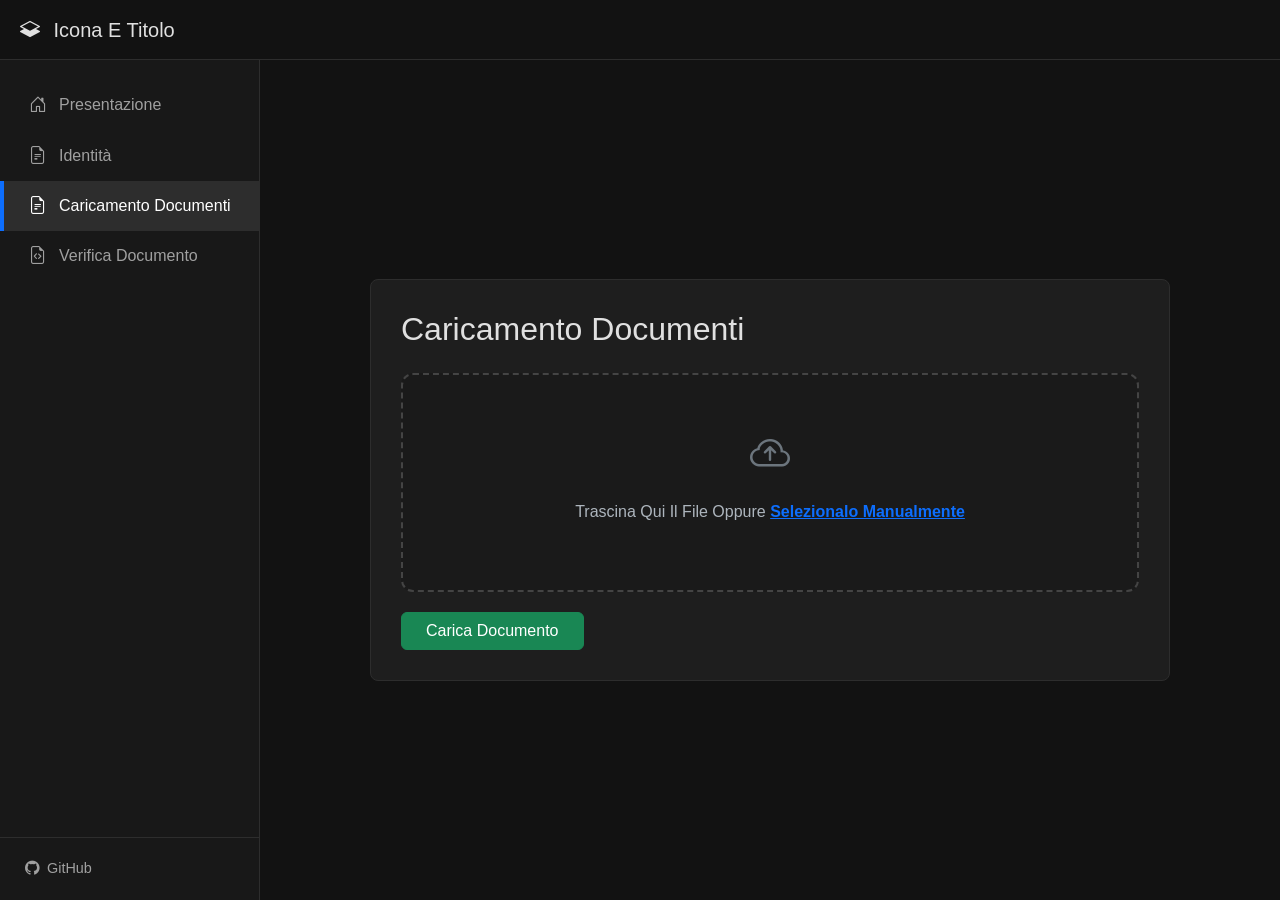
==== caricamentoDocumenti.html @ 630a045e "Struttura Base E (Quasi) Finita Pagina Di Caricamento" ====
<!DOCTYPE html>
<html lang="it">
<head>
    <meta charset="UTF-8">
    <meta name="viewport" content="width=device-width, initial-scale=1.0">
    <title>Progetto - Form 2</title>
    <link href="https://cdn.jsdelivr.net/npm/bootstrap@5.3.0/dist/css/bootstrap.min.css" rel="stylesheet">
    <link rel="stylesheet" href="https://cdn.jsdelivr.net/npm/bootstrap-icons@1.11.0/font/bootstrap-icons.css">
    <link rel="stylesheet" href="style.css">
</head>
<body>

    <header class="app-header">
        <h5 class="mb-0"><i class="bi bi-layers-half me-2"></i> Icona E Titolo</h5>
    </header>

    <div class="main-container">
        <!-- Sidebar -->
        <aside class="sidebar">
            <nav class="nav-links">
                <a href="index.html" class="nav-link">
                    <i class="bi bi-house-door"></i> <span>Presentazione</span>
                </a>
                <a href="identità.html" class="nav-link">
                    <i class="bi bi-file-earmark-text"></i> <span>Identità</span>
                </a>
                <a href="caricamentoDocumenti.html" class="nav-link active">
                    <i class="bi bi-file-earmark-text"></i> <span>Caricamento Documenti</span>
                </a>
                <a href="verificaDocumento.html" class="nav-link">
                    <i class="bi bi-file-earmark-code"></i> <span>Verifica Documento</span>
                </a>
            </nav>

            <div class="sidebar-footer">
                <a href="https://github.com/CiccioLagXCVIII" class="github-link">
                    <i class="bi bi-github me-2"></i> <span>GitHub</span>
                </a>
            </div>
        </aside>

        <main class="content-area">
            <div class="custom-card">
                <h2 id="form-title" class="mb-4">Caricamento Documenti</h2>
                <form>
                    <div id="drop-zone" class="upload-area">
                        <label for="file-input"><i class="bi bi-cloud-arrow-up fs-1"></i></label>
                        <p>Trascina Qui Il File Oppure <label for="file-input" id="upload-link">Selezionalo Manualmente</label></p>
                        <input type="file" id="file-input" hidden>
                    </div>

                    <div id="file-info" class="mt-3 mb-4 text-muted">
                        <strong>Hash SHA-256 Del File "<span id="file-name"></span>":</strong>
                        
                        <div class="hash-container">
                            <span id="file-hash" class="text-success font-monospace">
                                <!-- Hash generato via JS -->
                            </span>
                            
                            <button type="button" id="copy-btn" class="btn btn-outline-light btn-sm border-0" title="Copia Hash">
                                <i class="bi bi-copy"></i>
                            </button>
                        </div>
                    </div>
                    <button type="submit" class="btn btn-success px-4">Carica Documento</button>
                </form>
            </div>
        </main>
    </div>

    <div id="copy-toast" class="copy-toast">
        <i class="bi bi-check-circle me-2"></i> Hash Copiato!
    </div>

    <script src="main.js"></script>
</body>
</html>
---- style.css ----
/* ==================== Stile Condiviso Per Tutte Le Pagine ==================== */
:root {
    --bg-dark: #121212;
    --sidebar-bg: #181818;
    --border-color: #2d2d2d;
    --accent-color: #0d6efd;
    --text-main: #e0e0e0;
    --text-muted: #a0a0a0;
}

body {
    background-color: var(--bg-dark);
    color: var(--text-main);
    font-family: 'Segoe UI', Roboto, Helvetica, Arial, sans-serif;
    margin: 0;
    height: 100vh;
    display: flex;
    flex-direction: column;
    overflow: hidden; /* Evita lo scroll dell'intera pagina */
}

/* ==================== Sidebar (Navbar Laterale) ==================== */
.sidebar {
    width: 260px;
    background-color: var(--sidebar-bg);
    border-right: 1px solid var(--border-color);
    display: flex;
    flex-direction: column;
    justify-content: space-between;
    flex-shrink: 0;
}

.nav-links {
    display: flex;
    flex-direction: column;
    padding-top: 20px;
}

.sidebar .nav-link {
    color: var(--text-muted);
    padding: 12px 25px;
    text-decoration: none;
    transition: all 0.2s ease;
    border-left: 4px solid transparent;
    display: flex;
    align-items: center;
}

.sidebar .nav-link i {
    margin-right: 12px;
    font-size: 1.1rem;
}

.sidebar .nav-link:hover {
    color: white;
    background-color: #252525;
}

.sidebar .nav-link.active {
    color: white;
    background-color: #2d2d2d;
    border-left-color: var(--accent-color);
}

.sidebar-footer {
    padding: 20px 25px;
    border-top: 1px solid var(--border-color);
}

.github-link {
    color: var(--text-muted);
    text-decoration: none;
    font-size: 0.9rem;
    display: flex;
    align-items: center;
}

.github-link:hover { color: white; }

/* ==================== Form, Input E Bottoni ==================== */
.custom-card {
    background-color: #1e1e1e;
    border: 1px solid var(--border-color);
    border-radius: 8px;
    padding: 30px;
    max-width: 800px;
    width: 100%;
}

h2 #form-title {
    color: white;
    font-weight: 600;
    align-self: center;
}

.form-label {
    color: var(--text-muted);
    font-weight: 500;
}



.form-control, .form-select {
    background-color: #252525 !important;
    border: 1px solid #444 !important;
    color: white !important;
}

.form-control:focus {
    border-color: var(--accent-color) !important;
    box-shadow: 0 0 0 0.25rem rgba(13, 110, 253, 0.15) !important;
}

@media (max-width: 768px) {
    .sidebar { width: 70px; }
    .sidebar span { display: none; }
    .sidebar .nav-link { justify-content: center; padding: 15px 0; }
    .sidebar .nav-link i { margin: 0; }
}

/* ==================== Homepage (index.html) ==================== */
.app-header {
    height: 60px;
    background-color: var(--bg-dark);
    border-bottom: 1px solid var(--border-color);
    display: flex;
    align-items: center;
    padding: 0 20px;
    flex-shrink: 0;
}

.main-container {
    display: flex;
    flex: 1;
    overflow: hidden;
}

.content-area {
    flex: 1;
    padding: 40px;
    overflow-y: auto;
    background-color: var(--bg-dark);

    display: flex;
    align-items: center;
    justify-content: center;
}

/* ==================== Form Caricamento Documenti ==================== */

.upload-area {
    background-color: #1a1a1a; 
    border: 2px dashed #444; 
    border-radius: 12px;
    padding: 50px 20px;
    text-align: center;
    transition: all 0.3s ease-in-out;
    cursor: pointer;
    margin-bottom: 20px;
    color: #adb5bd;
}

.upload-area:hover, 
.upload-area.drag-over {
    background-color: #252525;
    border-color: var(--accent-color);
    color: #fff;
    transform: translateY(-2px);
}

.upload-area i {
    color: #6c757d;
    margin-bottom: 15px;
    display: block;
    transition: color 0.3s;
}

.upload-area:hover i, 
.upload-area.drag-over i {
    color: var(--accent-color);
}

#upload-link {
    color: var(--accent-color); 
    text-decoration: underline;
    font-weight: bold;
    cursor: pointer;
}

#file-info {
    display: none;
    background-color: #1a1a1a;
    border: 1px solid #333;
    padding: 20px;
    border-radius: 10px;
    border-left: 4px solid #198754;
    color: #fff;
    animation: fadeIn 0.4s ease-out;
}

#file-info strong {
    color: #adb5bd;
    font-size: 0.85rem;
    text-transform: uppercase;
}

.hash-container {
    display: flex;
    align-items: center;
    gap: 0.5rem;
    margin-top: 0.5rem;
    padding: 0.5rem;
    background-color: #000;
    border: 1px solid #444;
    border-radius: 6px;
}

#file-hash {
    font-size: 0.85rem;
    word-break: break-all;
    flex-grow: 1;
}

.copy-toast {
    position: fixed;
    bottom: 30px;
    right: 30px;
    background-color: #198754;
    color: white;
    padding: 12px 24px;
    border-radius: 8px;
    box-shadow: 0 4px 12px rgba(0,0,0,0.3);
    z-index: 9999;
    opacity: 0;
    visibility: hidden;
    transform: translateY(20px);
    transition: all 0.3s ease-in-out;
}

.copy-toast.show {
    opacity: 1;
    visibility: visible;
    transform: translateY(0);
}

@keyframes fadeIn {
    from { opacity: 0; transform: translateY(10px); }
    to { opacity: 1; transform: translateY(0); }
}
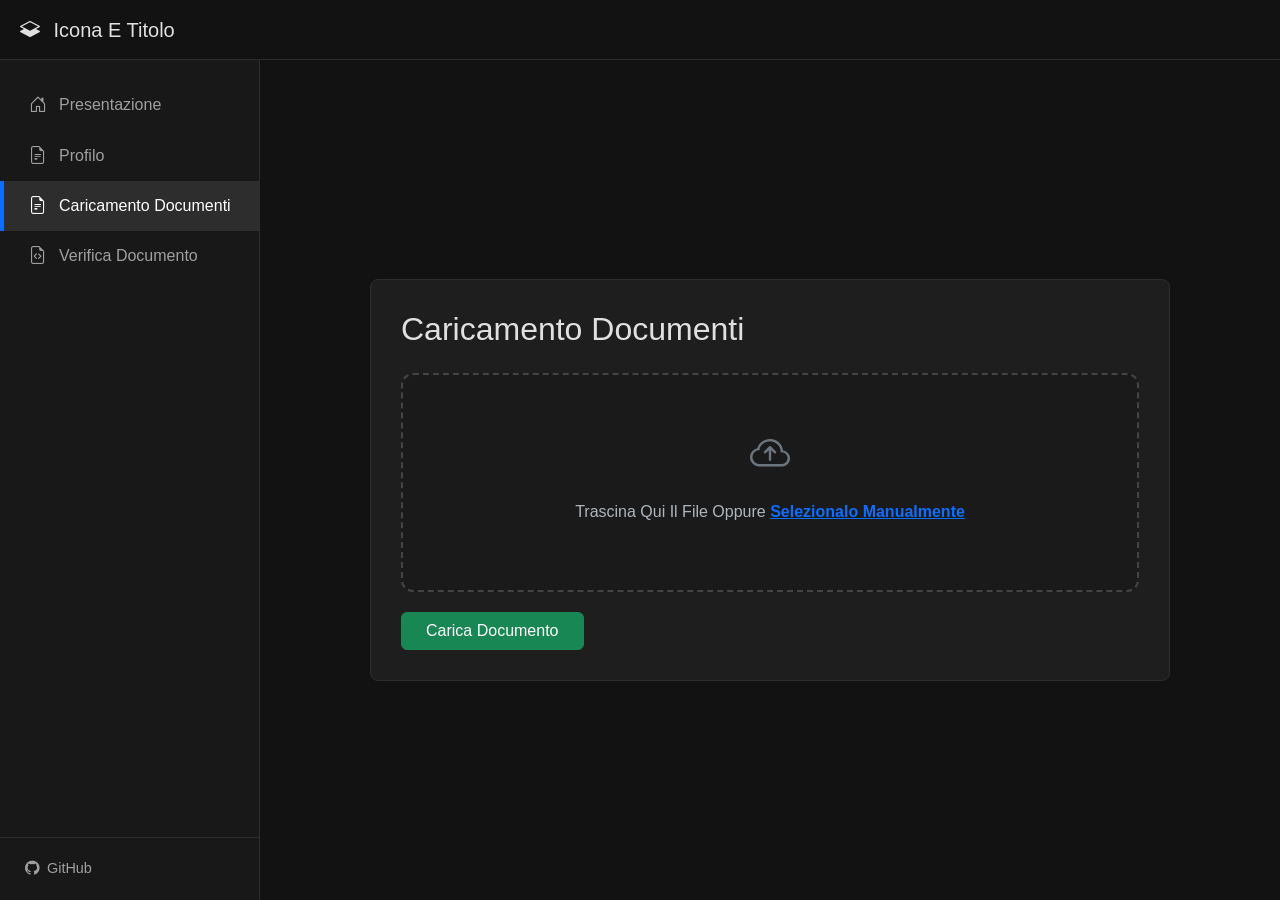
==== commit 89b67f24: "Rinominata Pagina Identità In Profilo" ====
--- a/caricamentoDocumenti.html
+++ b/caricamentoDocumenti.html
@@ -21,8 +21,8 @@
                 <a href="index.html" class="nav-link">
                     <i class="bi bi-house-door"></i> <span>Presentazione</span>
                 </a>
-                <a href="identità.html" class="nav-link">
-                    <i class="bi bi-file-earmark-text"></i> <span>Identità</span>
+                <a href="profilo.html" class="nav-link">
+                    <i class="bi bi-file-earmark-text"></i> <span>Profilo</span>
                 </a>
                 <a href="caricamentoDocumenti.html" class="nav-link active">
                     <i class="bi bi-file-earmark-text"></i> <span>Caricamento Documenti</span>
